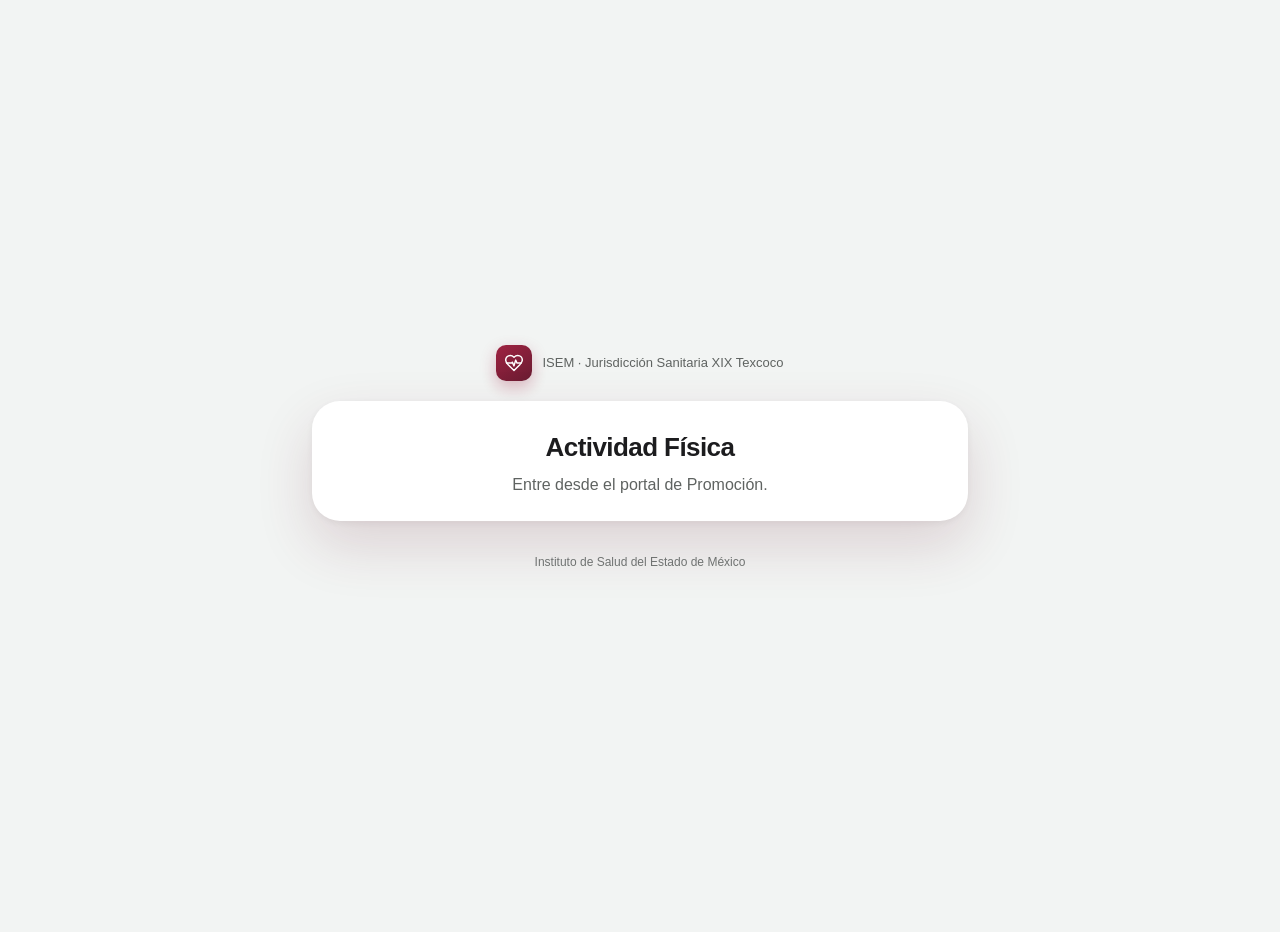
==== web/actividad-fisica/index.html @ d9f75dd9 "feat: pantalla de Actividad Física en GitHub Pages Co-Authored-By: Claude Code <noreply@anthropic.co" ====
<!DOCTYPE html>
<html lang="es">
<head>
  <meta charset="utf-8">
  <meta name="viewport" content="width=device-width, initial-scale=1, viewport-fit=cover">
  <!-- La dirección llega con el boleto: que no se filtre en el Referer. -->
  <meta name="referrer" content="no-referrer">
  <!-- style-src 'unsafe-inline': la pantalla pone algunos style="" sueltos; los scripts siguen solo de 'self'.
       img-src blob: para leer las fotos antes de reducirlas. -->
  <meta http-equiv="Content-Security-Policy" content="default-src 'self'; connect-src https://script.google.com https://script.googleusercontent.com; img-src 'self' data: blob:; style-src 'self' 'unsafe-inline'; base-uri 'none'; form-action 'none'">
  <meta name="theme-color" content="#9F2241">
  <meta name="color-scheme" content="light dark">
  <title>Actividad Física — Promoción de la Salud</title>
  <link rel="stylesheet" href="estilos.css?v=20260929a">
</head>
<body>
  <svg class="sprite" aria-hidden="true" focusable="false">
    <symbol id="i-pulso" viewBox="0 0 24 24"><path d="M19 14c1.49-1.46 3-3.21 3-5.5A5.5 5.5 0 0 0 16.5 3c-1.76 0-3 .5-4.5 2-1.5-1.5-2.74-2-4.5-2A5.5 5.5 0 0 0 2 8.5c0 2.3 1.5 4.05 3 5.5l7 7Z"/><path d="M3.22 12H9.5l.5-1 2 4.5 2-7 1.5 3.5h5.27"/></symbol>
    <symbol id="i-listo" viewBox="0 0 24 24"><circle cx="12" cy="12" r="10"/><path d="m9 12 2 2 4-4"/></symbol>
    <symbol id="i-guion" viewBox="0 0 24 24"><circle cx="12" cy="12" r="10"/><path d="M8 12h8"/></symbol>
    <symbol id="i-aviso" viewBox="0 0 24 24"><path d="m21.73 18-8-14a2 2 0 0 0-3.48 0l-8 14A2 2 0 0 0 4 21h16a2 2 0 0 0 1.73-3"/><path d="M12 9v4M12 17h.01"/></symbol>
    <symbol id="i-candado" viewBox="0 0 24 24"><rect x="3" y="11" width="18" height="11" rx="2"/><path d="M7 11V7a5 5 0 0 1 10 0v4"/></symbol>
    <symbol id="i-derecha" viewBox="0 0 24 24"><path d="m9 18 6-6-6-6"/></symbol>
    <symbol id="i-izquierda" viewBox="0 0 24 24"><path d="m15 18-6-6 6-6"/></symbol>
    <symbol id="i-camara" viewBox="0 0 24 24"><path d="M14.5 4h-5L7 7H4a2 2 0 0 0-2 2v9a2 2 0 0 0 2 2h16a2 2 0 0 0 2-2V9a2 2 0 0 0-2-2h-3l-2.5-3z"/><circle cx="12" cy="13" r="3"/></symbol>
    <symbol id="i-imagen" viewBox="0 0 24 24"><rect x="3" y="3" width="18" height="18" rx="2"/><circle cx="9" cy="9" r="2"/><path d="m21 15-3.09-3.09a2 2 0 0 0-2.82 0L6 21"/></symbol>
    <symbol id="i-bandera" viewBox="0 0 24 24"><path d="M4 22V4a1 1 0 0 1 .4-.8A6 6 0 0 1 8 2c3 0 5 2 7.33 2q2 0 3.87-.93a.5.5 0 0 1 .8.4V15a1 1 0 0 1-.4.8A6 6 0 0 1 16 17c-3 0-5-2-8-2a6 6 0 0 0-4 1.53"/></symbol>
  </svg>

  <main>
    <!-- Carga ------------------------------------------------------------- -->
    <div id="cargando" class="vista" role="status" aria-label="Cargando">
      <div class="esq" style="height:180px;margin:0 -16px;border-radius:0 0 28px 28px"></div>
      <div class="esq"></div><div class="esq"></div><div class="esq"></div>
    </div>

    <!-- Entrada (sin boleto, sesión vencida, sin conexión) ---------------- -->
    <section id="entrada" class="vista vista-entrada" hidden aria-labelledby="titulo-entrada">
      <div class="marca">
        <span class="marca-icono"><svg><use href="#i-pulso"/></svg></span>
        <span>ISEM · Jurisdicción Sanitaria XIX Texcoco</span>
      </div>
      <div class="tarjeta-entrada">
        <h1 id="titulo-entrada">Actividad Física</h1>
        <p id="entrada-msg" role="alert"></p>
        <button id="btn-reintentar-entrada" class="btn-principal" type="button" hidden>Intentar de nuevo</button>
      </div>
      <p class="pie">Instituto de Salud del Estado de México</p>
    </section>

    <!-- Lista de unidades -------------------------------------------------- -->
    <section id="vista-lista" class="vista" hidden aria-labelledby="coordinacion">
      <header class="cabecera">
        <span class="cabecera-marca"><svg aria-hidden="true"><use href="#i-pulso"/></svg>Actividad Física · Promoción de la Salud</span>
        <p class="cabecera-sobre">Coordinación</p>
        <h1 id="coordinacion" tabindex="-1"></h1>
        <div class="selector-mes">
          <label for="mes">Mes que reporta</label>
          <select id="mes"></select>
        </div>
      </header>

      <div id="resumen" class="resumen" aria-live="polite" hidden></div>
      <p id="aviso-cerrado" class="aviso" role="status" hidden>
        <svg aria-hidden="true"><use href="#i-candado"/></svg>
        <span>Este mes ya se terminó: solo puede consultarlo. Si necesita corregir algo, pida a la jurisdicción que lo reabra.</span>
      </p>
      <p id="error-lista" class="error" role="alert"></p>
      <button id="btn-reintentar-lista" class="btn-secundario" type="button" hidden style="margin-top:12px">Intentar de nuevo</button>

      <div class="apartado" id="apartado-unidades">
        <h2 id="titulo-unidades">Unidades</h2>
        <div id="lista-carga" hidden><div class="esq"></div><div class="esq"></div><div class="esq"></div></div>
        <ul id="lista" class="unidades" aria-labelledby="titulo-unidades"></ul>
      </div>

      <div id="cierre" class="cierre" hidden>
        <button id="btn-terminar" class="btn-secundario" type="button" aria-busy="false">
          <span class="giro oscuro" hidden aria-hidden="true"></span>
          <svg aria-hidden="true"><use href="#i-bandera"/></svg><span>Terminar el mes</span>
        </button>
        <p>Cuando termine, el mes queda cerrado y ya no se puede cambiar.</p>
        <p id="error-terminar" class="error" role="alert"></p>
      </div>

      <p class="pie">Instituto de Salud del Estado de México · Jurisdicción Sanitaria XIX Texcoco</p>
    </section>

    <!-- Hoja de una unidad ------------------------------------------------- -->
    <section id="vista-unidad" class="vista" hidden aria-labelledby="unidad-nombre">
      <div class="barra-superior">
        <button id="btn-volver" class="btn-volver" type="button">
          <svg aria-hidden="true"><use href="#i-izquierda"/></svg><span>Unidades</span>
        </button>
      </div>

      <div class="titulo-unidad">
        <h2 id="unidad-nombre" tabindex="-1"></h2>
        <p id="unidad-mes"></p>
      </div>
      <p id="aviso-cerrado-unidad" class="aviso" hidden>
        <svg aria-hidden="true"><use href="#i-candado"/></svg><span>Mes terminado: solo lectura.</span>
      </p>

      <form id="form-unidad" novalidate>
        <div id="grupos" class="grupos"></div>
        <p id="error-unidad" class="error" role="alert"></p>
        <div id="resultado" role="status" aria-live="polite"></div>
        <div id="acciones-guardar" class="acciones-guardar">
          <button id="btn-guardar" class="btn-principal" type="submit" aria-busy="false">
            <span class="giro" aria-hidden="true"></span><span>Guardar</span>
          </button>
        </div>
      </form>

      <div class="apartado" aria-labelledby="titulo-fotos">
        <h2 id="titulo-fotos">Fotos (hasta 3)</h2>
        <ul id="fotos" class="fotos"></ul>
        <input id="archivo" type="file" accept="image/*" multiple class="solo-lector" tabindex="-1" aria-hidden="true">
        <button id="btn-foto" class="btn-secundario" type="button" style="margin-top:10px">
          <svg aria-hidden="true"><use href="#i-camara"/></svg><span>Agregar foto</span>
        </button>
        <p id="nota-fotos" class="nota"></p>
      </div>

      <div class="acciones">
        <button id="btn-listo" class="btn-secundario" type="button" hidden>Listo, volver a la lista</button>
        <button id="btn-borrar" class="btn-peligro" type="button" hidden>Borrar la captura de esta unidad</button>
      </div>
    </section>
  </main>

  <script src="config.js?v=20260929a"></script>
  <script src="app.js?v=20260929a"></script>
</body>
</html>
---- web/actividad-fisica/estilos.css ----
/* Actividad Física — misma identidad que la máscara (PortalPromocion/web/estilos.css):
   guinda, verde y dorado institucionales con acabado tipo iOS y modo oscuro. */

:root {
  --guinda: #9f2241;
  --guinda-fuerte: #691c32;
  --verde: #235b4e;
  --dorado: #bc955c;

  --lienzo: #f2f4f3;
  --superficie: #ffffff;
  --superficie-2: #f7f9f8;
  --texto: #1c1c1e;
  --texto-2: #5f6361;
  --texto-3: #6f7271;
  --borde: #dde5e0;
  --separador: rgba(60, 60, 67, 0.12);
  --acento-texto: #9f2241;

  --ok-fondo: #e4f0eb;   --ok-texto: #1d4d42;   --ok-barra: #2f7a67;
  --pend-fondo: #f8eed9; --pend-texto: #74500e; --pend-barra: #c9973f;
  --nd-fondo: #eceeed;   --nd-texto: #5f6361;   --nd-barra: #c4c9c6;
  --error-fondo: #f9eaee; --error-texto: #8a1d38;

  --r-sm: 10px;
  --r-md: 14px;
  --r-lg: 20px;
  --r-xl: 28px;
  --sombra-tarjeta: 0 1px 2px rgba(16, 49, 43, 0.06), 0 4px 16px rgba(16, 49, 43, 0.06);
  --sombra-flotante: 0 24px 56px rgba(105, 28, 50, 0.16), 0 2px 8px rgba(16, 49, 43, 0.06);
  --anillo: 0 0 0 3px var(--superficie), 0 0 0 6px rgba(159, 34, 65, 0.55);

  --ease-apple: cubic-bezier(0.32, 0.72, 0, 1);
  --t-toque: 120ms;
  --t-base: 220ms;
  --t-entrada: 460ms;

  --fuente: -apple-system, BlinkMacSystemFont, "SF Pro Text", "Segoe UI", Roboto, "Helvetica Neue", Arial, sans-serif;
  color-scheme: light;
}

@media (prefers-color-scheme: dark) {
  :root {
    --lienzo: #0e0e10;
    --superficie: #1c1c1e;
    --superficie-2: #242426;
    --texto: #f2f2f7;
    --texto-2: #aeaeb2;
    --texto-3: #9a9a9f;
    --borde: #2e2e31;
    --separador: rgba(84, 84, 88, 0.45);
    --acento-texto: #f08aa3;

    --ok-fondo: rgba(66, 180, 145, 0.16);   --ok-texto: #86d9bd;   --ok-barra: #4fb89a;
    --pend-fondo: rgba(214, 162, 64, 0.17); --pend-texto: #f0c779; --pend-barra: #d9a547;
    --nd-fondo: rgba(255, 255, 255, 0.08); --nd-texto: #b3b3b8;   --nd-barra: #48484c;
    --error-fondo: rgba(240, 90, 120, 0.14); --error-texto: #ff9fb4;

    --sombra-tarjeta: 0 0 0 1px rgba(255, 255, 255, 0.05);
    --sombra-flotante: 0 24px 56px rgba(0, 0, 0, 0.5), 0 0 0 1px rgba(255, 255, 255, 0.06);
    --anillo: 0 0 0 3px var(--lienzo), 0 0 0 6px rgba(240, 138, 163, 0.7);
    color-scheme: dark;
  }
}

/* ---------------------------------------------------------------- Base ---- */

*, *::before, *::after { box-sizing: border-box; }
[hidden] { display: none !important; }
html { -webkit-text-size-adjust: 100%; text-size-adjust: 100%; }

body {
  margin: 0;
  min-height: 100vh;
  min-height: 100dvh;
  font-family: var(--fuente);
  font-size: 16px;
  line-height: 1.5;
  color: var(--texto);
  background: var(--lienzo);
  overflow-x: hidden;
  -webkit-font-smoothing: antialiased;
  -webkit-tap-highlight-color: transparent;
}

main {
  width: 100%;
  max-width: 34rem;
  margin: 0 auto;
  padding: 0 16px calc(32px + env(safe-area-inset-bottom, 0px));
}

h1, h2, h3, p { margin: 0; }
button, input, select { font: inherit; color: inherit; }
button { cursor: pointer; touch-action: manipulation; }
button:disabled { cursor: not-allowed; }
:focus-visible { outline: none; box-shadow: var(--anillo); }

svg { width: 1em; height: 1em; fill: none; stroke: currentColor; stroke-width: 1.75;
      stroke-linecap: round; stroke-linejoin: round; flex-shrink: 0; }
.sprite { position: absolute; width: 0; height: 0; overflow: hidden; }
.solo-lector {
  position: absolute; width: 1px; height: 1px; padding: 0; margin: -1px;
  overflow: hidden; clip: rect(0 0 0 0); white-space: nowrap; border: 0;
}

.pie { margin-top: 32px; text-align: center; font-size: 12px; color: var(--texto-3); }

.vista.entrando { animation: aparecer var(--t-entrada) var(--ease-apple) both; }
@keyframes aparecer {
  from { opacity: 0; transform: translateY(12px) scale(0.992); }
  to   { opacity: 1; transform: none; }
}

/* ------------------------------------------------------------ Botones ---- */

.btn-principal, .btn-secundario, .btn-peligro {
  display: flex;
  align-items: center;
  justify-content: center;
  gap: 10px;
  width: 100%;
  min-height: 52px;
  padding: 0 16px;
  border-radius: var(--r-md);
  font-size: 17px;
  font-weight: 600;
  transition: transform var(--t-toque) var(--ease-apple), filter var(--t-base), background-color var(--t-base);
}
.btn-principal {
  border: 0;
  color: #fff;
  background: linear-gradient(180deg, #ad2b4c, var(--guinda) 55%, #8d1d39);
  box-shadow: 0 1px 0 rgba(255, 255, 255, 0.18) inset, 0 8px 20px rgba(159, 34, 65, 0.28);
}
.btn-principal:hover { filter: brightness(1.05); }
.btn-secundario {
  border: 1px solid var(--borde);
  color: var(--acento-texto);
  background: var(--superficie);
}
.btn-secundario:hover { background: var(--superficie-2); }
.btn-peligro {
  border: 1px solid transparent;
  color: var(--error-texto);
  background: var(--error-fondo);
}
.btn-principal:active, .btn-secundario:active, .btn-peligro:active { transform: scale(0.98); }
.btn-principal:disabled, .btn-secundario:disabled, .btn-peligro:disabled {
  filter: saturate(0.4); opacity: 0.6; transform: none;
}
.btn-principal svg, .btn-secundario svg, .btn-peligro svg { font-size: 20px; }

.btn-chico {
  display: inline-flex;
  align-items: center;
  justify-content: center;
  gap: 6px;
  min-height: 44px;
  min-width: 44px;
  padding: 0 14px;
  border: 1px solid var(--borde);
  border-radius: 12px;
  font-size: 14px;
  font-weight: 600;
  color: var(--acento-texto);
  background: var(--superficie);
}
.btn-chico.peligro { color: var(--error-texto); border-color: transparent; background: var(--error-fondo); }

.giro {
  display: none;
  width: 18px; height: 18px;
  border: 2px solid rgba(255, 255, 255, 0.4);
  border-top-color: #fff;
  border-radius: 50%;
  animation: girar 700ms linear infinite;
}
[aria-busy="true"] > .giro { display: inline-block; }
.giro.oscuro { display: inline-block; border-color: var(--separador); border-top-color: var(--acento-texto); }
@keyframes girar { to { transform: rotate(360deg); } }

/* ---------------------------------------------------- Entrada / avisos ---- */

.vista-entrada {
  min-height: 100vh;
  min-height: 100dvh;
  display: flex;
  flex-direction: column;
  justify-content: center;
  padding: 24px 0 8px;
}
.marca {
  display: flex; align-items: center; justify-content: center; gap: 10px;
  margin-bottom: 20px;
  color: var(--texto-2); font-size: 13px; font-weight: 500; text-align: center;
}
.marca-icono {
  display: grid; place-items: center;
  width: 36px; height: 36px; border-radius: 10px;
  color: #fff; font-size: 20px;
  background: linear-gradient(145deg, var(--guinda), var(--guinda-fuerte));
  box-shadow: 0 6px 16px rgba(159, 34, 65, 0.3);
}
.tarjeta-entrada {
  background: var(--superficie);
  border-radius: var(--r-xl);
  padding: 32px 24px 24px;
  box-shadow: var(--sombra-flotante);
  text-align: center;
}
.tarjeta-entrada h1 { font-size: 26px; line-height: 1.15; font-weight: 700; letter-spacing: -0.022em; }
.tarjeta-entrada p { margin-top: 10px; color: var(--texto-2); }
.tarjeta-entrada .btn-principal { margin-top: 20px; }

.aviso {
  display: flex;
  gap: 8px;
  margin-top: 14px;
  padding: 12px 14px;
  border-radius: var(--r-md);
  font-size: 14px;
  color: var(--pend-texto);
  background: var(--pend-fondo);
}
.aviso svg { font-size: 18px; margin-top: 2px; }
.aviso.ok { color: var(--ok-texto); background: var(--ok-fondo); }
.aviso ul { margin: 4px 0 0; padding-left: 18px; }
.error {
  margin-top: 14px;
  padding: 10px 14px;
  border-radius: var(--r-sm);
  font-size: 14px;
  color: var(--error-texto);
  background: var(--error-fondo);
}
.error:empty { display: none; }

/* ------------------------------------------------------------ Cabecera ---- */

.cabecera {
  position: relative;
  overflow: hidden;
  margin: 0 -16px;
  padding: calc(14px + env(safe-area-inset-top, 0px)) 20px 26px;
  color: #fff;
  background: linear-gradient(135deg, var(--guinda) 0%, var(--guinda-fuerte) 100%);
  border-radius: 0 0 var(--r-xl) var(--r-xl);
}
.cabecera::before {
  content: "";
  position: absolute; top: -60%; right: -20%;
  width: 70%; height: 220%;
  background: radial-gradient(circle, rgba(255, 255, 255, 0.10) 0%, transparent 65%);
  pointer-events: none;
}
.cabecera::after {
  content: "";
  position: absolute; inset: auto 0 0; height: 3px;
  background: linear-gradient(90deg, transparent, rgba(188, 149, 92, 0.7), transparent);
}
.cabecera-marca {
  position: relative;
  display: inline-flex; align-items: center; gap: 8px;
  margin-bottom: 14px;
  font-size: 13px; font-weight: 600; opacity: 0.9;
}
.cabecera-marca svg { font-size: 18px; }
.cabecera-sobre {
  position: relative;
  font-size: 13px; font-weight: 500; text-transform: uppercase; letter-spacing: 0.08em; opacity: 0.72;
}
#coordinacion {
  position: relative;
  margin-top: 2px;
  font-size: 28px; line-height: 1.12; font-weight: 700; letter-spacing: -0.024em;
  overflow-wrap: anywhere;
}
.selector-mes { position: relative; margin-top: 16px; }
.selector-mes label {
  display: block; margin: 0 0 6px 2px;
  font-size: 13px; font-weight: 600; opacity: 0.85;
}
.selector-mes select {
  width: 100%;
  min-height: 48px;
  padding: 0 44px 0 14px;
  border: 1px solid rgba(255, 255, 255, 0.3);
  border-radius: var(--r-md);
  font-size: 17px; font-weight: 600;
  color: #fff;
  background: rgba(255, 255, 255, 0.14)
    url("data:image/svg+xml,%3Csvg xmlns='http://www.w3.org/2000/svg' viewBox='0 0 24 24' fill='none' stroke='white' stroke-width='2' stroke-linecap='round' stroke-linejoin='round'%3E%3Cpath d='m6 9 6 6 6-6'/%3E%3C/svg%3E")
    no-repeat right 14px center / 18px;
  -webkit-appearance: none;
  appearance: none;
}
.selector-mes select option { color: #1c1c1e; background: #fff; }
.selector-mes select:focus-visible { box-shadow: 0 0 0 3px rgba(255, 255, 255, 0.85); }

/* ---------------------------------------------------------------- Lista ---- */

.resumen {
  position: relative;
  margin-top: -14px;
  padding: 14px 18px;
  border-radius: var(--r-lg);
  background: var(--superficie);
  box-shadow: var(--sombra-flotante);
  font-size: 15px;
  color: var(--texto-2);
}
.resumen strong { font-size: 22px; font-weight: 700; color: var(--texto); font-variant-numeric: tabular-nums; }
.resumen-barra { display: flex; gap: 4px; margin-top: 10px; height: 8px; }
.resumen-barra span { flex: 1; border-radius: 999px; background: var(--nd-barra); }
.resumen-barra span.lleno { background: var(--ok-barra); }

.apartado { margin-top: 28px; }
.apartado > h2 {
  margin: 0 0 8px 16px;
  font-size: 13px; font-weight: 600; text-transform: uppercase; letter-spacing: 0.06em;
  color: var(--texto-3);
}

.unidades {
  list-style: none; margin: 0; padding: 0;
  border-radius: var(--r-lg);
  background: var(--superficie);
  box-shadow: var(--sombra-tarjeta);
  overflow: hidden;
}
.unidades li + li .fila::before {
  content: "";
  position: absolute; top: 0; left: 16px; right: 0; height: 1px;
  background: var(--separador);
}
.fila {
  position: relative;
  display: grid;
  grid-template-columns: 1fr auto;
  align-items: center;
  gap: 12px;
  width: 100%;
  min-height: 72px;
  padding: 12px 16px;
  border: 0;
  text-align: left;
  background: transparent;
  transition: background-color var(--t-toque) var(--ease-apple);
}
.fila:hover, .fila:active { background: var(--superficie-2); }
.fila:focus-visible { box-shadow: inset 0 0 0 3px rgba(159, 34, 65, 0.55); }
.nombre { display: block; font-size: 16px; font-weight: 600; line-height: 1.3; overflow-wrap: anywhere; }
.estado {
  display: inline-flex; align-items: center; gap: 5px;
  margin-top: 6px;
  padding: 3px 10px 3px 8px;
  border-radius: 999px;
  font-size: 13px; font-weight: 600;
}
.estado svg { font-size: 15px; }
.estado.si { color: var(--ok-texto); background: var(--ok-fondo); }
.estado.no { color: var(--nd-texto); background: var(--nd-fondo); }
.flecha { font-size: 18px; color: var(--texto-3); }

.esq {
  height: 72px;
  margin-top: 10px;
  border-radius: var(--r-lg);
  background: linear-gradient(90deg, var(--nd-fondo) 25%, var(--superficie) 50%, var(--nd-fondo) 75%);
  background-size: 300% 100%;
  animation: brillo 1.4s ease-in-out infinite;
}
@keyframes brillo { from { background-position: 100% 0; } to { background-position: 0 0; } }

.cierre { margin-top: 28px; }
.cierre p { margin: 8px 4px 0; font-size: 13px; color: var(--texto-3); text-align: center; }

/* --------------------------------------------------------- Hoja unidad ---- */

.barra-superior {
  position: sticky;
  top: 0;
  z-index: 2;
  display: flex;
  align-items: center;
  margin: 0 -16px;
  padding: calc(6px + env(safe-area-inset-top, 0px)) 8px 6px;
  background: var(--lienzo);
  background: color-mix(in srgb, var(--lienzo) 82%, transparent);
  -webkit-backdrop-filter: blur(20px);
  backdrop-filter: blur(20px);
  border-bottom: 1px solid var(--separador);
}
.btn-volver {
  display: inline-flex; align-items: center; gap: 2px;
  min-height: 44px;
  padding: 0 10px 0 4px;
  border: 0;
  border-radius: 12px;
  font-size: 17px;
  color: var(--acento-texto);
  background: transparent;
}
.btn-volver svg { font-size: 24px; }
.btn-volver:disabled { opacity: 0.5; }

.titulo-unidad { margin-top: 18px; }
.titulo-unidad h2 { font-size: 26px; line-height: 1.15; font-weight: 700; letter-spacing: -0.022em; overflow-wrap: anywhere; }
.titulo-unidad p { margin-top: 4px; color: var(--texto-2); font-size: 15px; }
.titulo-unidad h2:focus, .titulo-unidad h2:focus-visible, #coordinacion:focus-visible { outline: none; box-shadow: none; }

.grupo {
  margin: 16px 0 0;
  padding: 16px;
  border: 0;
  border-radius: var(--r-lg);
  background: var(--superficie);
  box-shadow: var(--sombra-tarjeta);
  min-width: 0;
}
.grupo legend {
  float: left;
  width: 100%;
  padding: 0;
  margin-bottom: 12px;
  font-size: 15px; font-weight: 700; line-height: 1.3;
}
.grupo legend + * { clear: both; }
.subtitulo { margin: 12px 0 6px 2px; font-size: 13px; font-weight: 600; color: var(--texto-3);
             text-transform: uppercase; letter-spacing: 0.05em; }
.pareja { display: grid; grid-template-columns: 1fr 1fr; gap: 10px; }
.campo label { display: block; margin: 0 0 6px 2px; font-size: 13px; font-weight: 600; color: var(--texto-2); }
.campo input {
  width: 100%;
  min-height: 52px;
  padding: 0 14px;
  font-size: 20px;
  font-weight: 600;
  font-variant-numeric: tabular-nums;
  background: var(--superficie-2);
  border: 1px solid var(--borde);
  border-radius: var(--r-md);
  transition: border-color var(--t-base) var(--ease-apple), box-shadow var(--t-base) var(--ease-apple);
}
.campo input:focus {
  outline: none;
  background: var(--superficie);
  border-color: var(--guinda);
  box-shadow: 0 0 0 4px rgba(159, 34, 65, 0.14);
}
.campo input[aria-invalid="true"] { border-color: var(--error-texto); background: var(--error-fondo); }
.campo input:disabled { opacity: 1; color: var(--texto-2); background: var(--nd-fondo); }

.acciones { margin-top: 20px; display: grid; gap: 12px; }
.acciones-guardar {
  position: sticky;
  bottom: 0;
  z-index: 2;
  margin: 20px -16px 0;
  padding: 12px 16px calc(12px + env(safe-area-inset-bottom, 0px));
  background: var(--lienzo);
  background: color-mix(in srgb, var(--lienzo) 82%, transparent);
  -webkit-backdrop-filter: blur(20px);
  backdrop-filter: blur(20px);
  border-top: 1px solid var(--separador);
}

/* Fotos */
.fotos { list-style: none; margin: 0; padding: 0; display: grid; gap: 10px; }
.foto {
  display: grid;
  grid-template-columns: 76px 1fr;
  gap: 12px;
  align-items: center;
  padding: 10px;
  border-radius: var(--r-lg);
  background: var(--superficie);
  box-shadow: var(--sombra-tarjeta);
}
.miniatura {
  width: 76px; height: 76px;
  border-radius: 12px;
  object-fit: cover;
  background: var(--nd-fondo);
  display: grid; place-items: center;
  color: var(--texto-3); font-size: 26px;
}
.foto-texto { min-width: 0; font-size: 14px; color: var(--texto-2); }
.foto-texto .error { margin-top: 0; padding: 6px 10px; }
.foto-botones { display: flex; flex-wrap: wrap; gap: 8px; margin-top: 8px; }
.nota { margin: 8px 4px 0; font-size: 13px; color: var(--texto-3); }

/* ------------------------------------------------------ Pantallas grandes */

@media (min-width: 640px) {
  main { max-width: 44rem; padding-left: 24px; padding-right: 24px; }
  .cabecera { margin: 16px 0 0; border-radius: var(--r-xl); padding: 18px 28px 30px; }
  .resumen { margin-left: 16px; margin-right: 16px; }
  .barra-superior, .acciones-guardar { margin-left: -24px; margin-right: -24px; padding-left: 24px; padding-right: 24px; }
  .grupos { display: grid; grid-template-columns: 1fr 1fr; gap: 0 14px; }
  .selector-mes { max-width: 20rem; }
}

@media (prefers-reduced-motion: reduce) {
  *, *::before, *::after {
    animation-duration: 1ms !important;
    animation-delay: 0ms !important;
    animation-iteration-count: 1 !important;
    transition-duration: 1ms !important;
  }
  .esq { animation: none; }
}
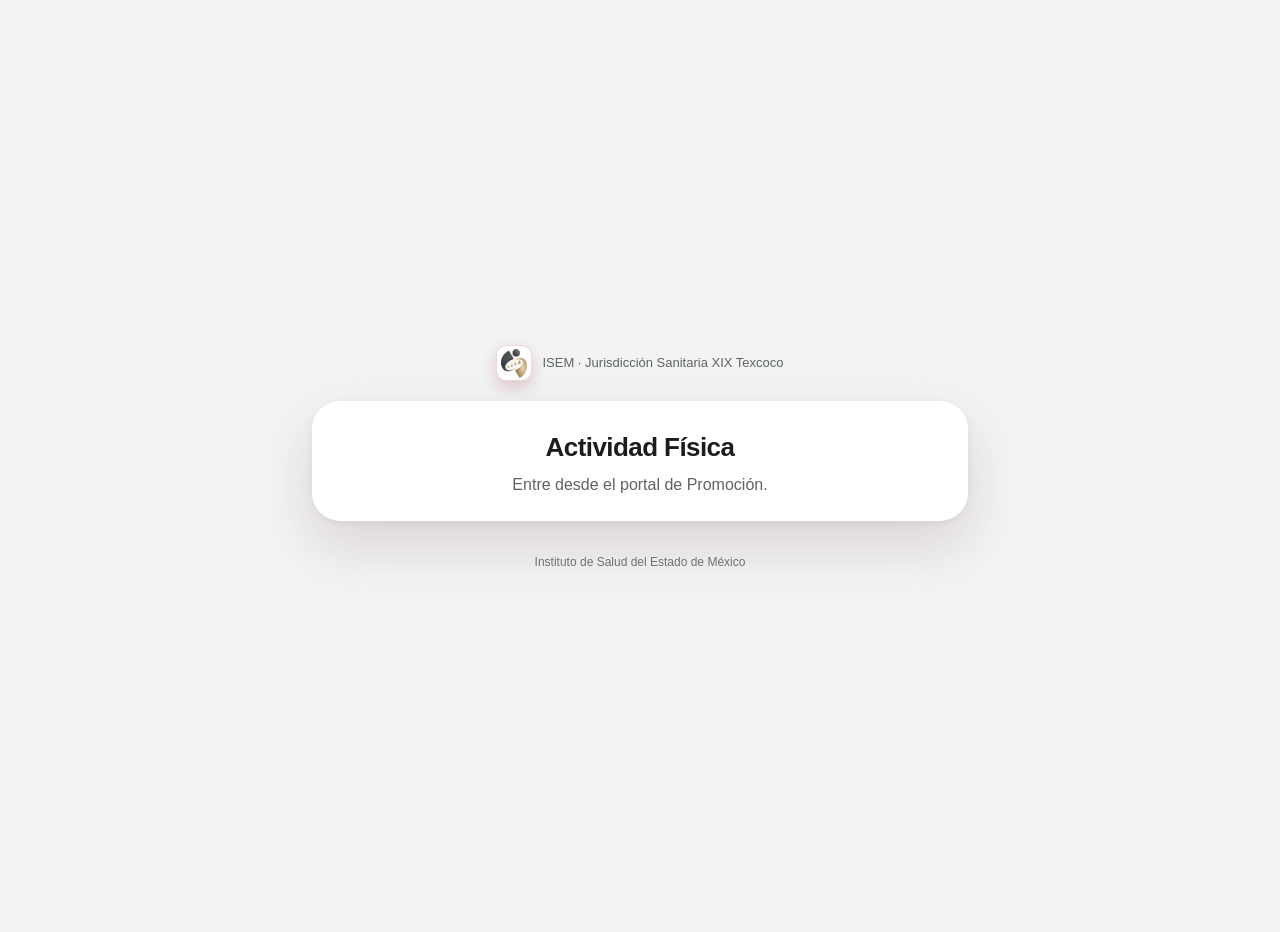
==== commit 6a411caa: "Logo de Promoción en lugar de los íconos genéricos (portal, Atención, Actividad Física, Jornadas) Co" ====
--- a/web/actividad-fisica/index.html
+++ b/web/actividad-fisica/index.html
@@ -9,9 +9,10 @@
        img-src blob: para leer las fotos antes de reducirlas. -->
   <meta http-equiv="Content-Security-Policy" content="default-src 'self'; connect-src https://script.google.com https://script.googleusercontent.com; img-src 'self' data: blob:; style-src 'self' 'unsafe-inline'; base-uri 'none'; form-action 'none'">
   <meta name="theme-color" content="#9F2241">
+  <link rel="icon" type="image/png" href="logo-promocion.png">
   <meta name="color-scheme" content="light dark">
   <title>Actividad Física — Promoción de la Salud</title>
-  <link rel="stylesheet" href="estilos.css?v=20260929a">
+  <link rel="stylesheet" href="estilos.css?v=20260929b">
 </head>
 <body>
   <svg class="sprite" aria-hidden="true" focusable="false">
@@ -37,7 +38,7 @@
     <!-- Entrada (sin boleto, sesión vencida, sin conexión) ---------------- -->
     <section id="entrada" class="vista vista-entrada" hidden aria-labelledby="titulo-entrada">
       <div class="marca">
-        <span class="marca-icono"><svg><use href="#i-pulso"/></svg></span>
+        <span class="marca-icono"><img src="logo-promocion.png" alt="" width="26" height="29"></span>
         <span>ISEM · Jurisdicción Sanitaria XIX Texcoco</span>
       </div>
       <div class="tarjeta-entrada">
@@ -51,7 +52,7 @@
     <!-- Lista de unidades -------------------------------------------------- -->
     <section id="vista-lista" class="vista" hidden aria-labelledby="coordinacion">
       <header class="cabecera">
-        <span class="cabecera-marca"><svg aria-hidden="true"><use href="#i-pulso"/></svg>Actividad Física · Promoción de la Salud</span>
+        <span class="cabecera-marca"><img class="cabecera-logo" src="logo-promocion.png" alt="" width="22" height="24">Actividad Física · Promoción de la Salud</span>
         <p class="cabecera-sobre">Coordinación</p>
         <h1 id="coordinacion" tabindex="-1"></h1>
         <div class="selector-mes">
--- a/web/actividad-fisica/estilos.css
+++ b/web/actividad-fisica/estilos.css
@@ -199,9 +199,11 @@
   display: grid; place-items: center;
   width: 36px; height: 36px; border-radius: 10px;
   color: #fff; font-size: 20px;
-  background: linear-gradient(145deg, var(--guinda), var(--guinda-fuerte));
-  box-shadow: 0 6px 16px rgba(159, 34, 65, 0.3);
-}
+  background: #fff;
+  border: 1px solid rgba(159, 34, 65, 0.18);
+  box-shadow: 0 6px 16px rgba(159, 34, 65, 0.22);
+}
+.marca-icono img { width: 26px; height: auto; display: block; }
 .tarjeta-entrada {
   background: var(--superficie);
   border-radius: var(--r-xl);
@@ -265,7 +267,7 @@
   margin-bottom: 14px;
   font-size: 13px; font-weight: 600; opacity: 0.9;
 }
-.cabecera-marca svg { font-size: 18px; }
+.cabecera-logo { width: 22px; height: auto; padding: 3px; background: #fff; border-radius: 7px; box-sizing: content-box; }
 .cabecera-sobre {
   position: relative;
   font-size: 13px; font-weight: 500; text-transform: uppercase; letter-spacing: 0.08em; opacity: 0.72;
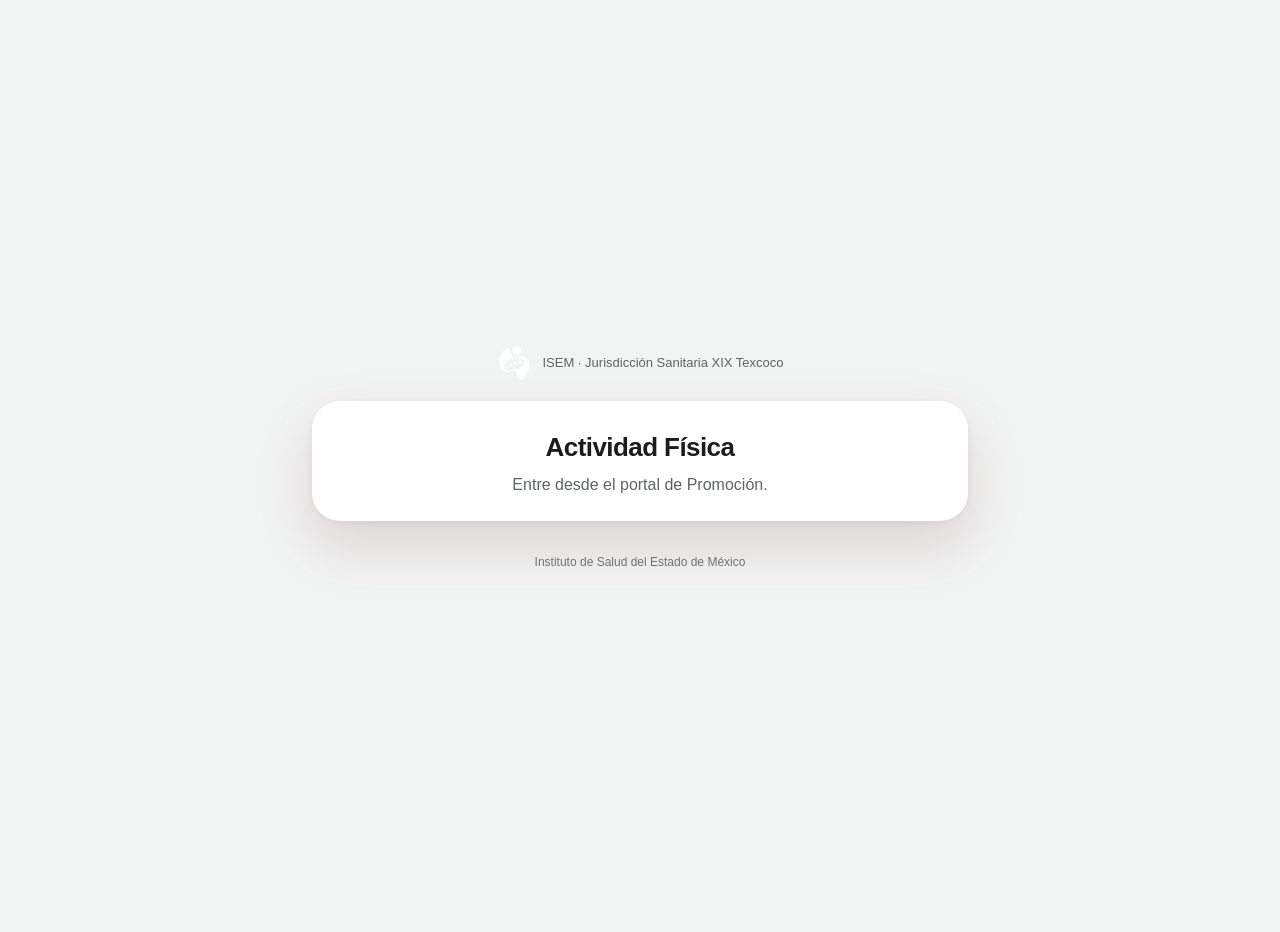
==== commit 90260f89: "Logo de Promoción en blanco, sin pastilla, en las marcas del encabezado Co-Authored-By: Claude Code " ====
--- a/web/actividad-fisica/index.html
+++ b/web/actividad-fisica/index.html
@@ -12,7 +12,7 @@
   <link rel="icon" type="image/png" href="logo-promocion.png">
   <meta name="color-scheme" content="light dark">
   <title>Actividad Física — Promoción de la Salud</title>
-  <link rel="stylesheet" href="estilos.css?v=20260929b">
+  <link rel="stylesheet" href="estilos.css?v=20260929c">
 </head>
 <body>
   <svg class="sprite" aria-hidden="true" focusable="false">
@@ -38,7 +38,7 @@
     <!-- Entrada (sin boleto, sesión vencida, sin conexión) ---------------- -->
     <section id="entrada" class="vista vista-entrada" hidden aria-labelledby="titulo-entrada">
       <div class="marca">
-        <span class="marca-icono"><img src="logo-promocion.png" alt="" width="26" height="29"></span>
+        <span class="marca-icono"><img src="logo-promocion-blanco.png" alt="" width="26" height="29"></span>
         <span>ISEM · Jurisdicción Sanitaria XIX Texcoco</span>
       </div>
       <div class="tarjeta-entrada">
@@ -52,7 +52,7 @@
     <!-- Lista de unidades -------------------------------------------------- -->
     <section id="vista-lista" class="vista" hidden aria-labelledby="coordinacion">
       <header class="cabecera">
-        <span class="cabecera-marca"><img class="cabecera-logo" src="logo-promocion.png" alt="" width="22" height="24">Actividad Física · Promoción de la Salud</span>
+        <span class="cabecera-marca"><img class="cabecera-logo" src="logo-promocion-blanco.png" alt="" width="22" height="24">Actividad Física · Promoción de la Salud</span>
         <p class="cabecera-sobre">Coordinación</p>
         <h1 id="coordinacion" tabindex="-1"></h1>
         <div class="selector-mes">
--- a/web/actividad-fisica/estilos.css
+++ b/web/actividad-fisica/estilos.css
@@ -199,11 +199,8 @@
   display: grid; place-items: center;
   width: 36px; height: 36px; border-radius: 10px;
   color: #fff; font-size: 20px;
-  background: #fff;
-  border: 1px solid rgba(159, 34, 65, 0.18);
-  box-shadow: 0 6px 16px rgba(159, 34, 65, 0.22);
-}
-.marca-icono img { width: 26px; height: auto; display: block; }
+}
+.marca-icono img { width: 30px; height: auto; display: block; }
 .tarjeta-entrada {
   background: var(--superficie);
   border-radius: var(--r-xl);
@@ -267,7 +264,7 @@
   margin-bottom: 14px;
   font-size: 13px; font-weight: 600; opacity: 0.9;
 }
-.cabecera-logo { width: 22px; height: auto; padding: 3px; background: #fff; border-radius: 7px; box-sizing: content-box; }
+.cabecera-logo { width: 22px; height: auto; }
 .cabecera-sobre {
   position: relative;
   font-size: 13px; font-weight: 500; text-transform: uppercase; letter-spacing: 0.08em; opacity: 0.72;
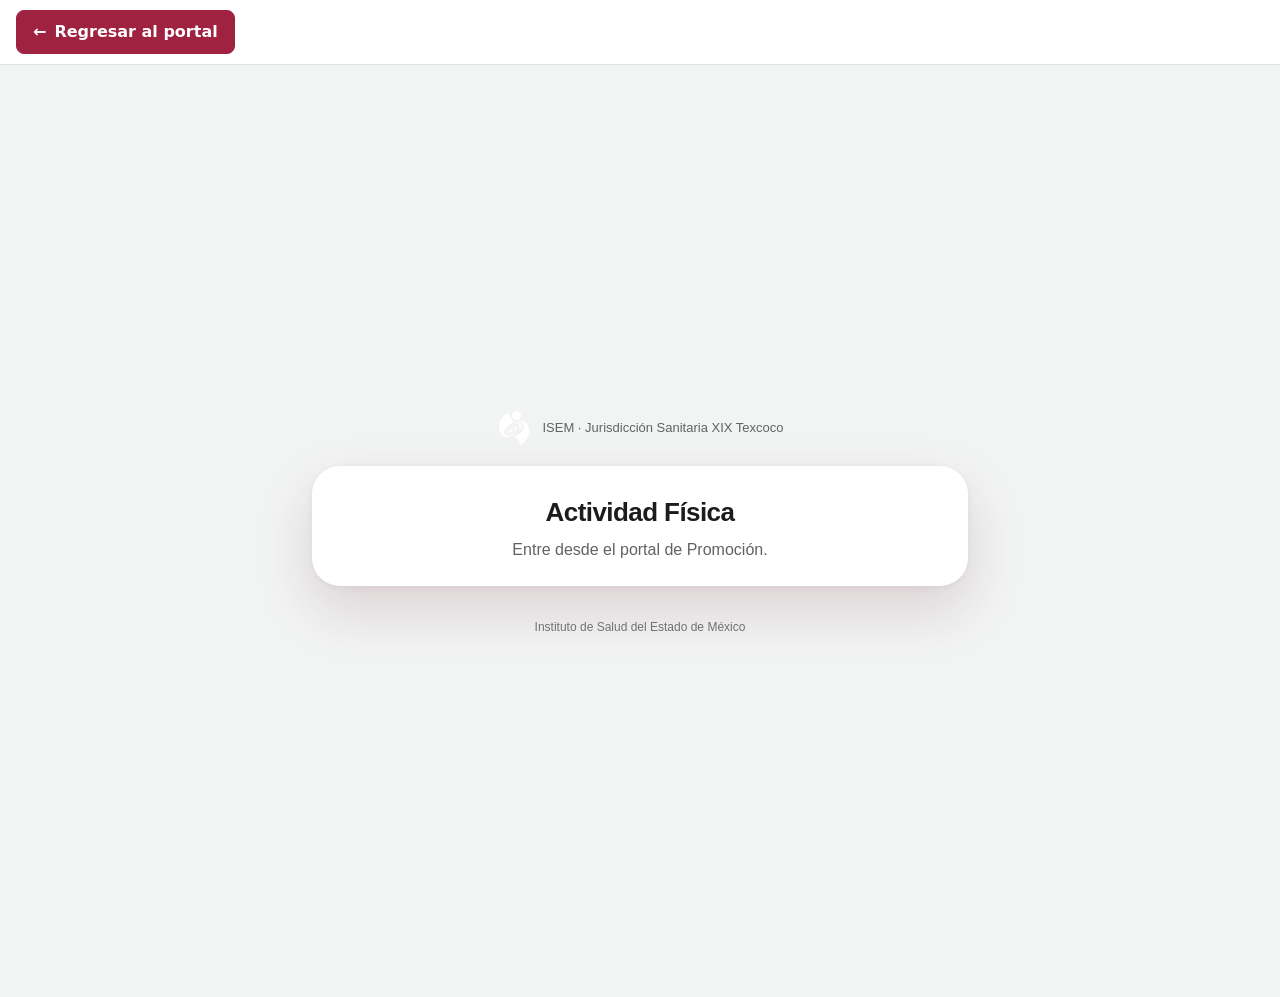
==== commit 81a39a21: "Agrega regreso visible al portal y navegación en la misma pestaña" ====
--- a/web/actividad-fisica/index.html
+++ b/web/actividad-fisica/index.html
@@ -13,8 +13,10 @@
   <meta name="color-scheme" content="light dark">
   <title>Actividad Física — Promoción de la Salud</title>
   <link rel="stylesheet" href="estilos.css?v=20260929c">
+  <link rel="stylesheet" href="../navegacion.css?v=20260930">
 </head>
 <body>
+  <nav class="navegacion-portal" aria-label="Regreso al portal"><a href="../"><span aria-hidden="true">←</span> Regresar al portal</a></nav>
   <svg class="sprite" aria-hidden="true" focusable="false">
     <symbol id="i-pulso" viewBox="0 0 24 24"><path d="M19 14c1.49-1.46 3-3.21 3-5.5A5.5 5.5 0 0 0 16.5 3c-1.76 0-3 .5-4.5 2-1.5-1.5-2.74-2-4.5-2A5.5 5.5 0 0 0 2 8.5c0 2.3 1.5 4.05 3 5.5l7 7Z"/><path d="M3.22 12H9.5l.5-1 2 4.5 2-7 1.5 3.5h5.27"/></symbol>
     <symbol id="i-listo" viewBox="0 0 24 24"><circle cx="12" cy="12" r="10"/><path d="m9 12 2 2 4-4"/></symbol>
@@ -132,6 +134,6 @@
   </main>
 
   <script src="config.js?v=20260929a"></script>
-  <script src="app.js?v=20260929a"></script>
+  <script src="app.js?v=20260929b"></script>
 </body>
 </html>
--- a/web/navegacion.css
+++ b/web/navegacion.css
@@ -0,0 +1,4 @@
+.navegacion-portal{position:sticky;top:0;z-index:40;display:flex;align-items:center;padding:10px 16px;background:#fff;border-bottom:1px solid #dce3dc;font:600 16px/1.4 system-ui,-apple-system,BlinkMacSystemFont,"Segoe UI",sans-serif}
+.navegacion-portal a{display:inline-flex;align-items:center;justify-content:center;gap:8px;min-height:44px;padding:10px 16px;border:1px solid #9f2241;border-radius:8px;background:#9f2241;color:#fff;text-decoration:none;touch-action:manipulation}
+.navegacion-portal a:hover{background:#741930}
+.navegacion-portal a:focus-visible{outline:3px solid #b77600;outline-offset:3px}
